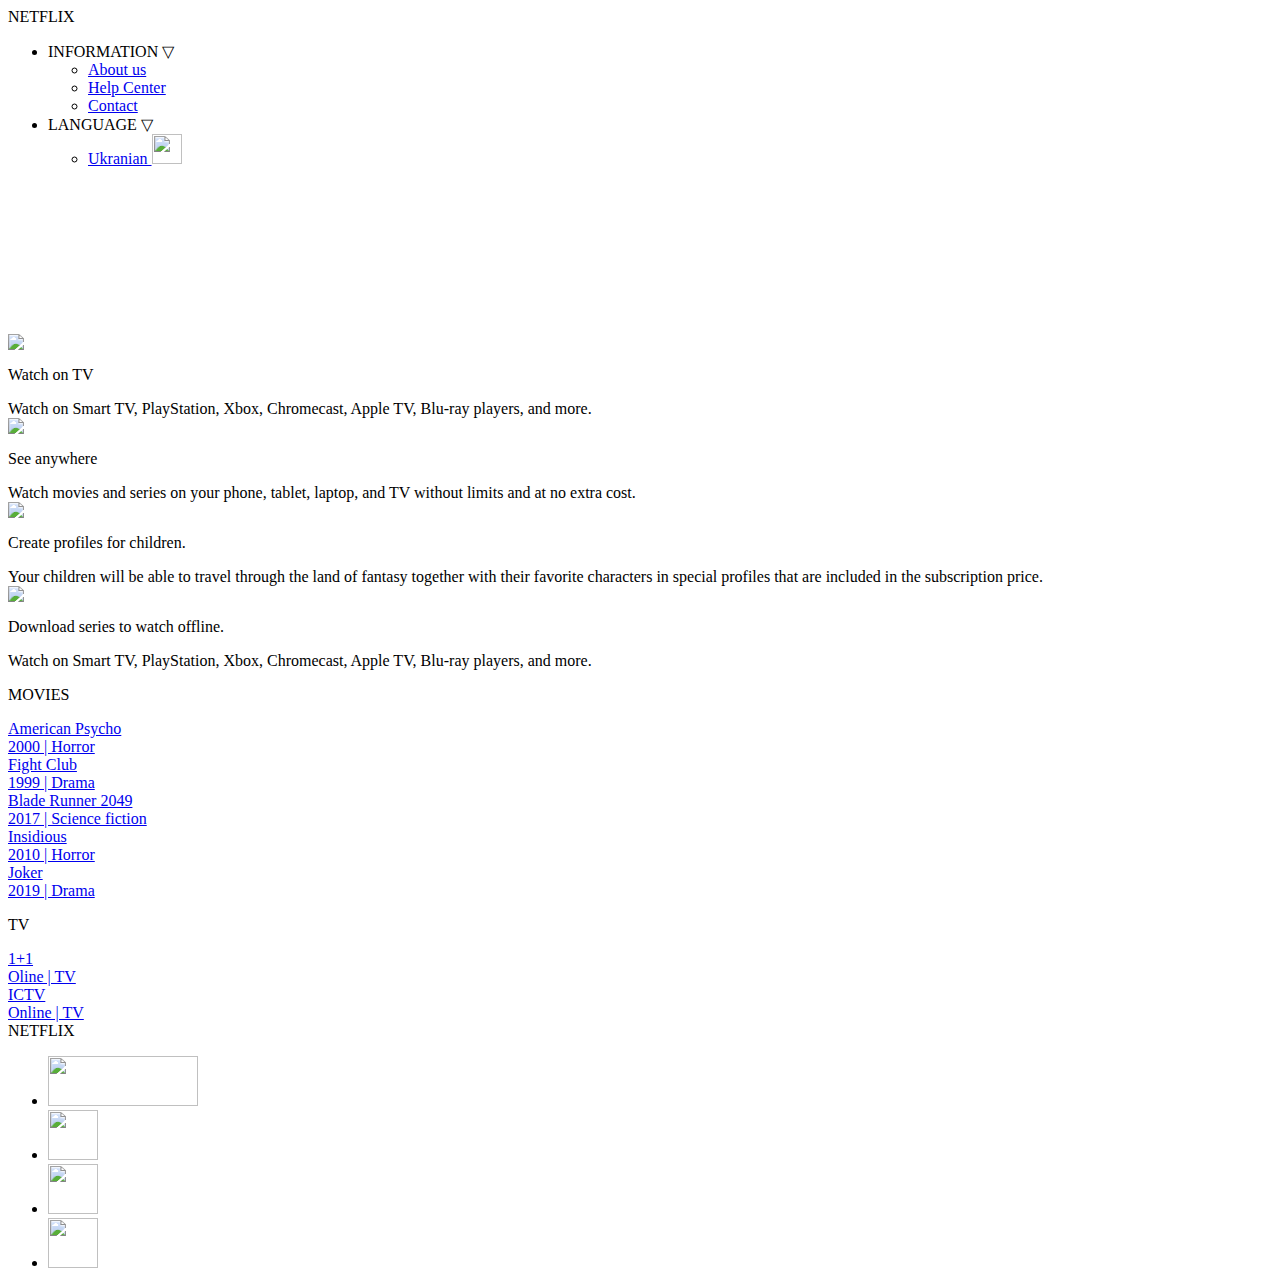
==== index.html @ b19f55da "V1" ====
<html>
<head>
    <title>NETFLIX</title>
    <link rel="apple-touch-icon" sizes="57x57" href="Media/apple-icon-57x57.png">
<link rel="apple-touch-icon" sizes="60x60" href="Media/apple-icon-60x60.png">
<link rel="apple-touch-icon" sizes="72x72" href="Media/apple-icon-72x72.png">
<link rel="apple-touch-icon" sizes="76x76" href="Media/apple-icon-76x76.png">
<link rel="apple-touch-icon" sizes="114x114" href="Media/apple-icon-114x114.png">
<link rel="apple-touch-icon" sizes="120x120" href="Media/apple-icon-120x120.png">
<link rel="apple-touch-icon" sizes="144x144" href="Media/apple-icon-144x144.png">
<link rel="apple-touch-icon" sizes="152x152" href="Media/apple-icon-152x152.png">
<link rel="apple-touch-icon" sizes="180x180" href="Media/apple-icon-180x180.png">
<link rel="icon" type="image/png" sizes="192x192"  href="Media/android-icon-192x192.png">
<link rel="icon" type="image/png" sizes="32x32" href="Media/favicon-32x32.png">
<link rel="icon" type="image/png" sizes="96x96" href="Media/favicon-96x96.png">
<link rel="icon" type="image/png" sizes="16x16" href="Media/favicon-16x16.png">
<link rel="manifest" href="Media/manifest.json">
<meta name="msapplication-TileColor" content="#ffffff">
<meta name="msapplication-TileImage" content="Media/ms-icon-144x144.png">
<meta name="theme-color" content="#ffffff">
    <link rel="preconnect" href="https://fonts.googleapis.com">
    <link rel="preconnect" href="https://fonts.gstatic.com" crossorigin>
    <link href="https://fonts.googleapis.com/css2?family=Josefin+Sans:ital,wght@0,100;0,200;0,300;0,400;0,500;0,600;0,700;1,100;1,200;1,300;1,400;1,500;1,600&display=swap" rel="stylesheet">
    <link rel="stylesheet" type="text/css" href="style.css">
    <meta name="viewport" content="width=device-width">
</head>
<body>
    <div class="wrapper ">
        <header class="header">
            <div class="header_menu">
                <a class="logo">NETFLIX</a>
          <nav>
             <ul>
                <li> <a>INFORMATION &xdtri;</a>
                    <ul>
                   
                        <li><a href="https://help.netflix.com/en/node/412?ui_action=kb-article-popular-categories">About us</a></li>
                        <li><a href="https://help.netflix.com/en/">Help Center</a></li>
                        <li><a href="https://help.netflix.com/en/contactus">Contact</a></li>
                    </ul>
                </li>
                <li><a>LANGUAGE &xdtri;</a>
                <ul>
                   
                    <li><a href="NETFLIX_UKR.html">Ukranian <img src="Media/UKR.png" width="30px" height="30px"></a></li>
                </ul>
            </li>
             </ul>
             </nav>
        
        </div>
        </header>
        <div class="video">
            <video  class="videos" src="Media/Intro.mp4"  autoplay loop muted preload="auto"></video>
        </div>
        <div class="box_container">
            
            <div class="box__row ">
                <div class="box__element box__element_1 ">
                    <div class="box scroll-items">
                        <img class="Sizeimg" src="Media/box1.png"><br>
                        <p>Watch on TV</p>
                        <div class="text">Watch on Smart TV, PlayStation, Xbox, Chromecast, Apple TV, Blu-ray players, and more.</div>
                    </div>
                </div>
                <div class="box__element box__element_2">
                    <div class="box">
                        <img class="Sizeimg" src="Media/box2.png">
                        <p>See anywhere</p>
                        <div class="text">Watch movies and series on your phone, tablet, laptop, and TV without limits and at no extra cost.</div>
                    </div>
                </div>
            </div>
            <div class="box__row">
                <div class="box__element box__element_3">
                    <div class="box">
                        <img class="Sizeimg" src="Media/box3.png">
                        <p>Create profiles for children.</p>
                        <div class="text">Your children will be able to travel through the land of fantasy together with their favorite characters in special profiles that are included in the subscription price.</div>
                    </div>
                </div>
                <div class="box__element box__element_4">
                    <div class="box">
                        <img class="Sizeimg" src="Media/box4.png">
                        <p>Download series to watch offline.</p>
                        <div class="text">Watch on Smart TV, PlayStation, Xbox, Chromecast, Apple TV, Blu-ray players, and more.</div>
                    </div>
                </div>
               
            </div>
            </div>
            <div class="content_container">
                <p>MOVIES</p>
                <div class="movies">
                    <div class="post_container">
                    <div class="post">
                       <div class="image1"></div>
                       <a href="https://youtu.be/81mibtQWWBg">
                        <div class="text1"> American Psycho </div>
                        <div class="text"> 2000 | Horror </div>
                    </a>
                    </div>
                     <div class="post">
                        <div class="image2"></div>
                        <a href="https://youtu.be/qtRKdVHc-cE"><div class="text1"> Fight Club </div>
                        <div class="text"> 1999 | Drama </div></a>
                     </div>
                     <div class="post">
                        <div class="image3"></div>
                        <a href="https://youtu.be/gCcx85zbxz4"><div class="text1"> Blade Runner 2049 </div>
                        <div class="text"> 2017 | Science fiction </div></a>
                     </div>
                     <div class="post">
                         <div class="image4"></div>
                         <a href="https://youtu.be/zuZnRUcoWos"><div class="text1"> Insidious </div>
                         <div class="text"> 2010 | Horror </div></a>
                     </div>
                     <div class="post">
                        <a href="https://youtu.be/zAGVQLHvwOY"><div class="image5"></div>
                        <div class="text1"> Joker </div>
                        <div class="text"> 2019 | Drama </div></a>
                     </div>
                     </div>
                </div>
                <p>TV</p>
                <div class="movies">
                    <div class="post_container">
        
                        
                    <div class="post1">
                        <div class="tv1"></div>
                        <a href="https://www.youtube.com/live/j5TqaWCCdUg?feature=share"><div class="text1"> 1+1 </div>
                        <div class="text"> Oline | TV </div>
                        </a>
                    </div>
                  
                     <div class="post1">
                        <div class="tv2"></div>
                       <a href="https://www.youtube.com/live/T88RnpKNN_s?feature=share"> <div class="text1"> ICTV </div>
                        <div class="text"> Online | TV </div></a>
                       
                     </div>
                     </div>
                  
                     </div>
                </div>
                <footer>
                    <div class="footer_container">
                        <a class="ftext">NETFLIX</a>
                        <ul>
                            <li>
                                <a href="https://play.google.com/store/apps/details?id=com.netflix.mediaclient"><img src="Media/GPL.png" width="150" height="50"></a>
                            </li>
                            <li>
                                <a href="https://www.instagram.com/netflixua/"><img src="Media/INST.png" width="50" height="50"></a>
                            </li>
                            <li>
                                <a href="https://www.facebook.com/netflixua/"><img src="Media/FACE.png" width="50" height="50"></a>
                            </li>
                            <li>
                                <a href="https://www.youtube.com/@Netflix"><img src="Media/TUBE.png" width="50" height="50"></a>
                            </li>
                        </ul>
                        
                    </div>
                </footer>
              
            </div>
           
<footer>
    
    <script src="JS.js"> </script>
</body>
</html>
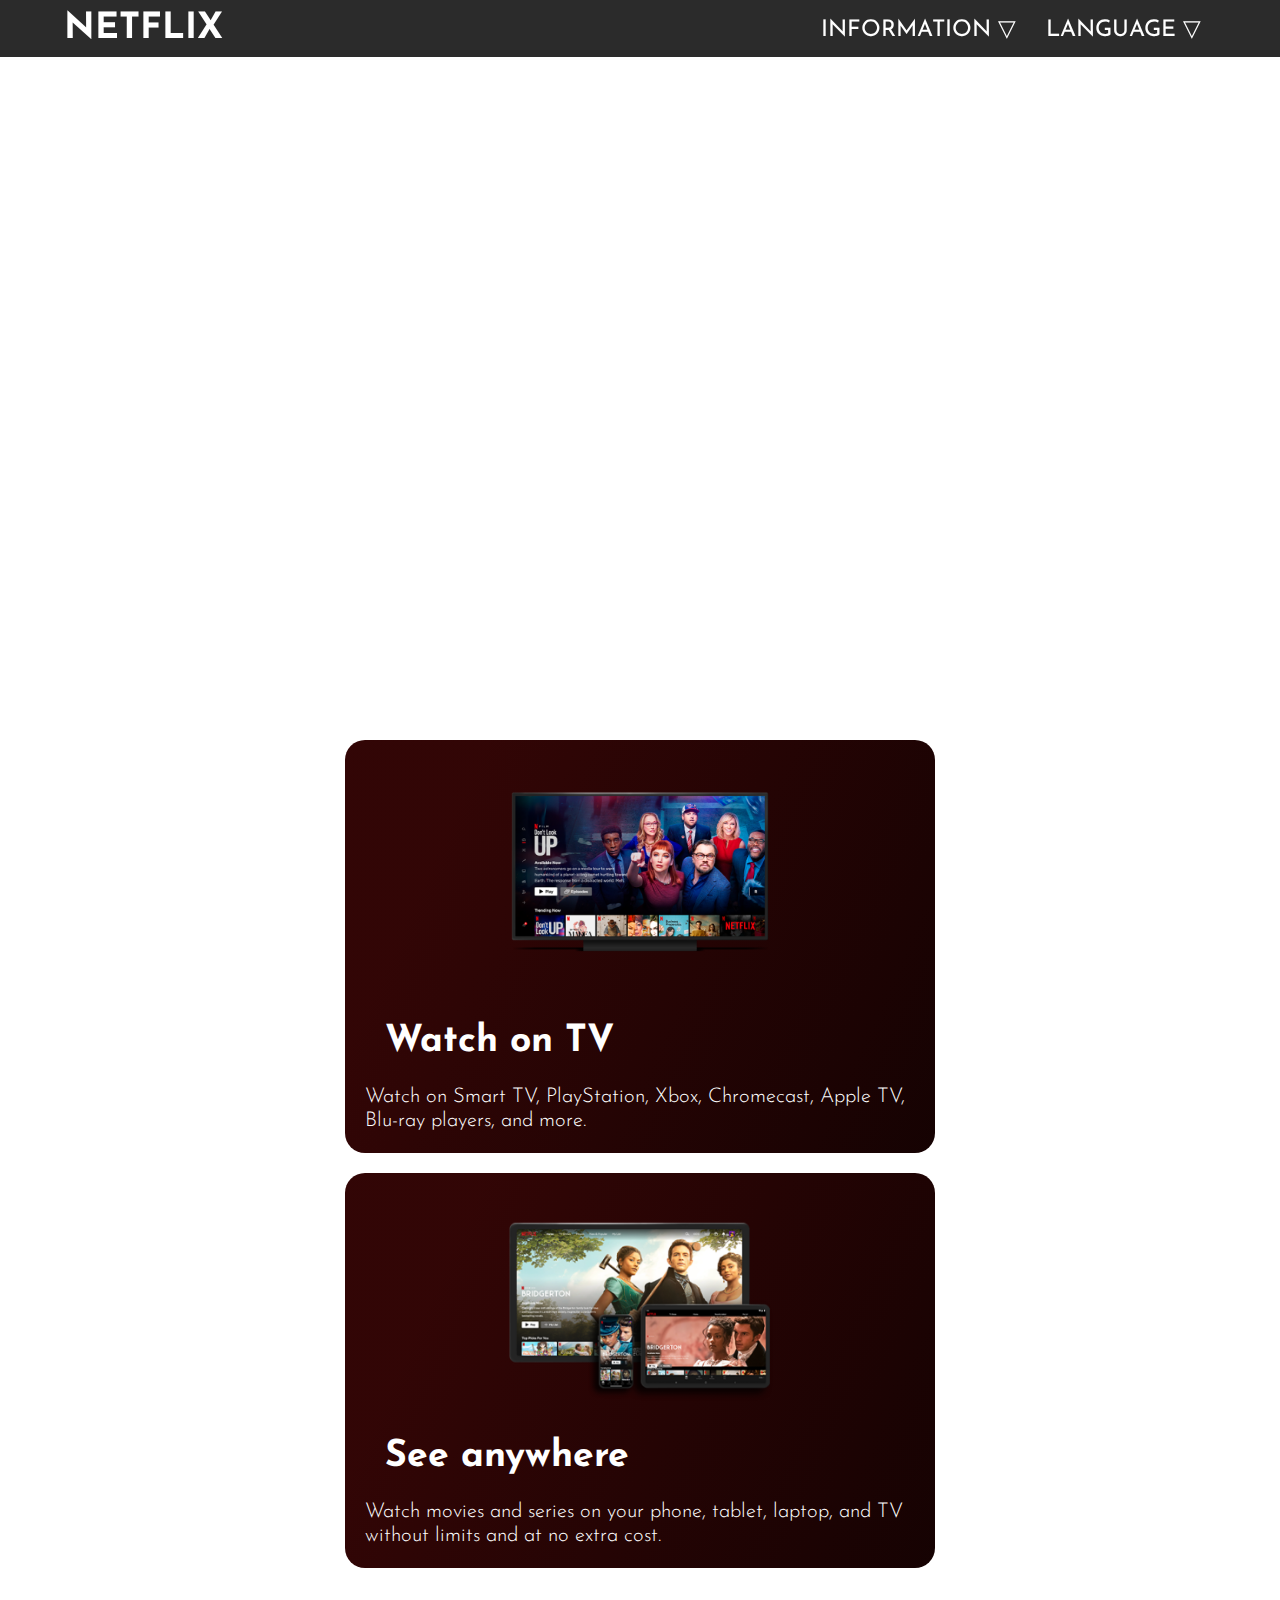
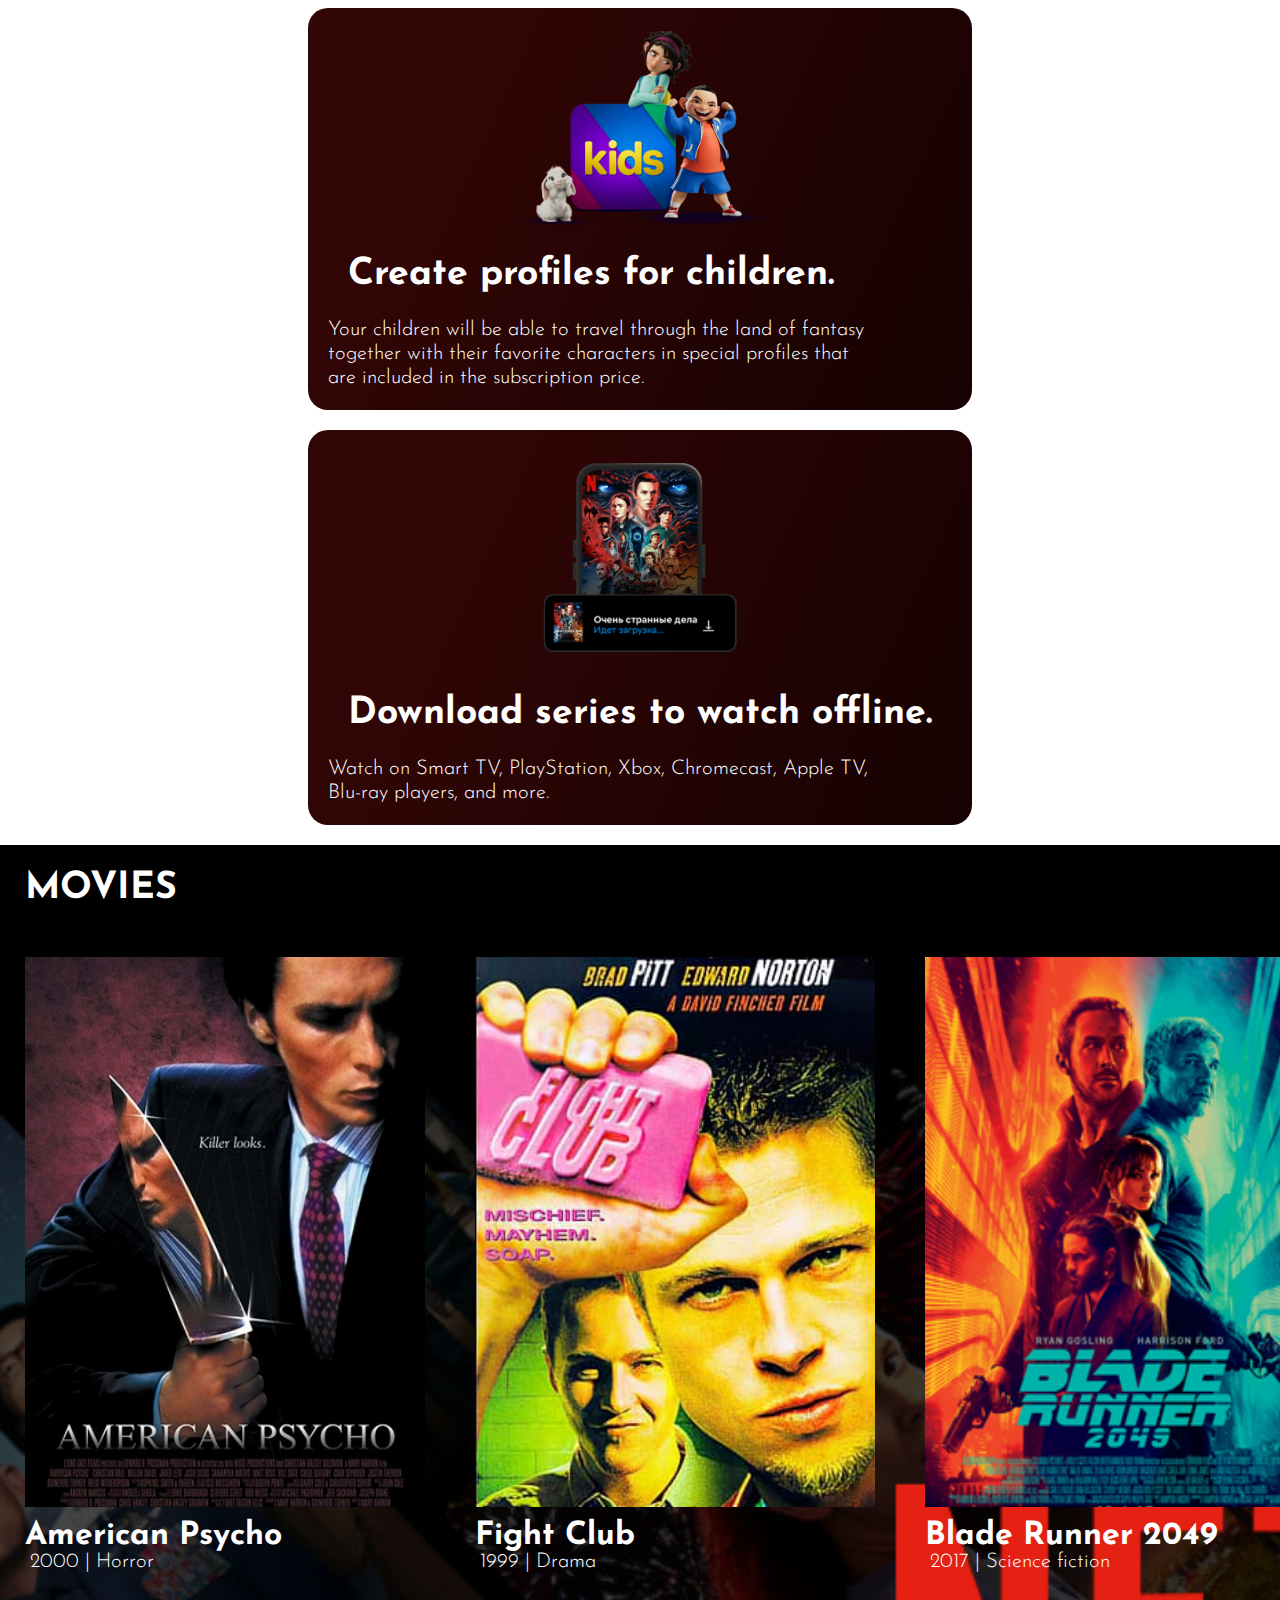
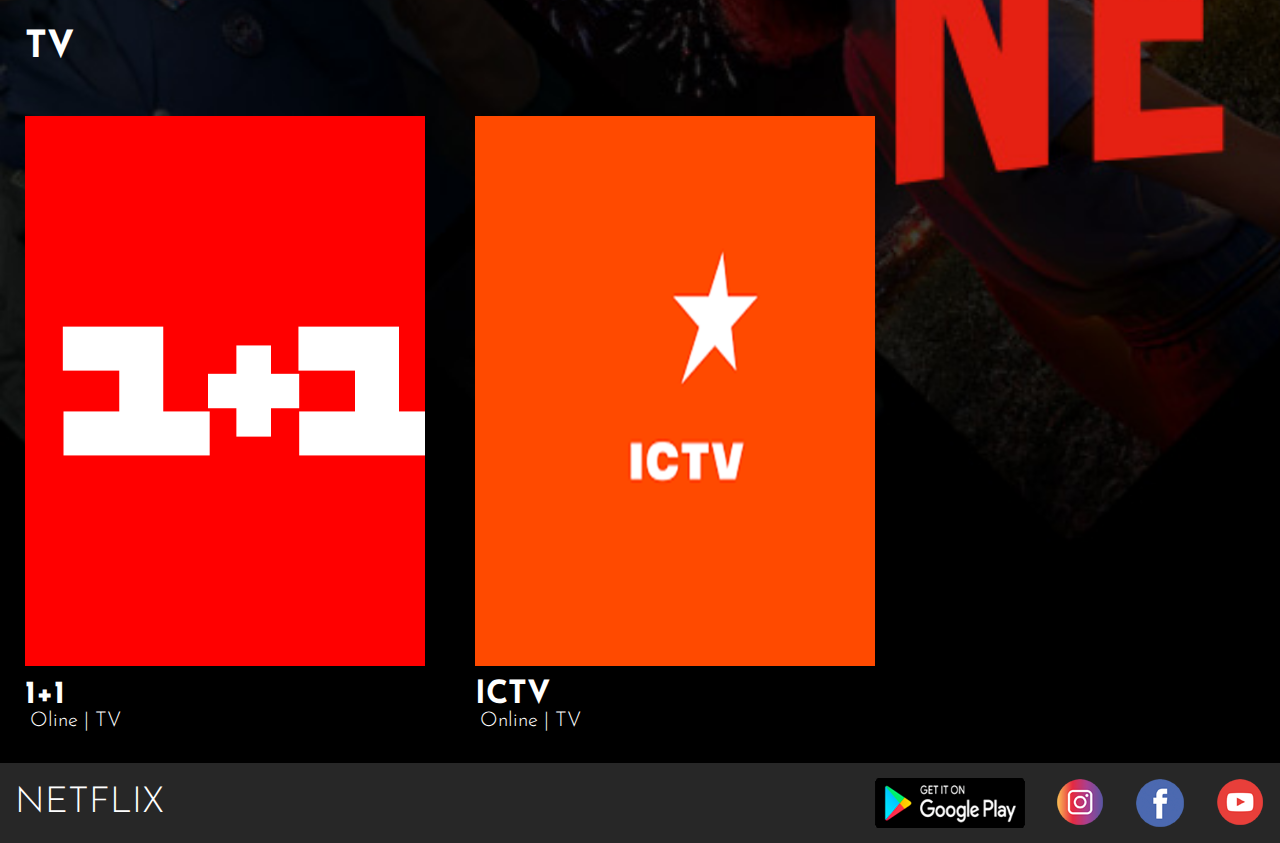
==== commit 9bb1d93c: "Update index.html" ====
--- a/index.html
+++ b/index.html
@@ -51,7 +51,7 @@
         </div>
         </header>
         <div class="video">
-            <video  class="videos" src="Media/Intro.mp4"  autoplay loop muted preload="auto"></video>
+            <video  class="videos" src="Media/INTRO.webm"  autoplay loop muted preload="auto"></video>
         </div>
         <div class="box_container">
             
--- a/style.css
+++ b/style.css
@@ -0,0 +1,455 @@
+
+@import url('https://fonts.googleapis.com/css2?family=Josefin+Sans:ital,wght@0,100;0,200;0,300;0,400;0,500;0,600;0,700;1,100;1,200;1,300;1,400;1,500;1,600&display=swap');
+
+* {
+  margin: 0;
+  padding: 0;
+  box-sizing: border-box;
+  list-style: none;
+  text-decoration: none;
+}
+
+body {
+ 
+  min-width: 100vw;
+  background-color: rgb(255, 255, 255);
+  overflow-x:hidden;
+ 
+}
+::-webkit-scrollbar{
+  width:15px;
+
+}
+::-webkit-scrollbar-track{
+background: #575757;;
+
+}
+::-webkit-scrollbar-thumb{
+  background: #350101;
+  border-radius: 8px;
+  border: 3px solid #350101;
+  
+  }
+.wraper { 
+    width: 100%;
+    height:100%
+}
+
+.header {
+  min-width: 100vw;
+position: fixed;
+z-index: 3;
+  min-width: 100vw;
+  max-height: 600px;
+  background:  #000000d4;
+}
+.header nav ul li {
+  position: relative;
+  float: left;
+}
+header nav ul li a:hover{
+  background: #000000;
+}
+.header nav ul li a {
+  padding: 15px;
+  display: block;
+ 
+  max-width:400px;
+  font-family: 'Josefin Sans';
+  font-style: normal;
+  font-weight: 400;
+  font-size: 23px;
+  color: #FFFFFF;
+  
+}
+nav ul li ul{
+ 
+  position:absolute;
+  left:0;
+  width: 180px;
+  background-color: #3c3c3cbb;
+  display: none;
+  
+}
+nav ul li ul li{
+ width: 100%;
+ border: 1px solid rgb(0, 0, 0,1);
+  
+}
+nav ul li:hover > ul{
+  display:initial;
+}
+.header_container { 
+  min-width: 100;
+
+}
+
+.header_menu {
+
+  display: flex;
+  justify-content: space-between;
+  align-items: center;
+  flex-wrap: wrap;
+  padding: 0 5%;
+
+  
+}
+.logo {
+
+  min-width: 300px;
+  font-family: 'Josefin Sans';
+  font-style: normal;
+  font-weight: 700;
+  font-size: 36px;
+  color: #FFFFFF;
+  animation: text 15s ease-in-out infinite;
+  transition: 0.5s;
+  flex-grow: 2;
+}
+.logo:hover{
+  transform: scale(1.1);
+}
+
+
+.header_container {
+  display: flex;
+  min-width: 100vw;
+  align-items: center;
+  flex-wrap: wrap;
+}
+
+.header_menu {
+    
+}
+
+@media (max-width: 6000px) {
+    .wraper {
+        min-width: 900px;
+      }
+      .text{
+        max-width:900px;
+       
+      }
+      .p{
+        max-width:900px;
+      }
+}
+@media (max-width: 1400px) {
+ 
+    .text{
+      max-width:550px;
+     
+    }
+    .p{
+      max-width:600px;
+    }
+}
+
+@media (max-width: 992px) {
+  .wraper {
+    min-width: 700px;
+  }
+     .text{
+        max-width:450px;
+        max-height: 800px;
+      }
+      .p{
+        max-width:300px;
+        
+      }
+
+
+  .box_element {
+    flex-basis: 100%;
+  }
+}
+
+@media (max-width: 767px) {
+  .wraper {
+    max-width: none;
+  }
+  .p{
+    max-width:200px;
+    
+  }
+
+}
+
+
+
+
+
+@keyframes text {
+  0% {
+    color: #FFFFFF;
+  }
+  50% {
+    color: #ff0909;
+    text-shadow: 0 0 12px #ff0000, 0 0 50px #ff0000, 0 0 100px #ff0000;
+  }
+  100% {
+    color: #FFFFFF;
+  }
+}
+
+@keyframes bbox {
+  0% {
+    background-position: 0 50%;
+  }
+  50% {
+    background-position: 50% 100%;
+  }
+  100% {
+    background-position: 0 50%;
+  }
+}
+
+
+
+.video {
+  position: relative;
+  padding-bottom: 56.25%;
+  z-index: -1;
+}
+
+.videos {
+  width: 100%;
+  position: absolute;
+  height: auto;
+  top: 0;
+  left: 0;
+}
+
+
+
+.size_imgbg {
+  min-width: 100vw;
+  position: relative;
+  z-index: 0;
+}
+
+
+.box_container {
+  display: flex;
+ 
+  position: relative;
+  z-index: 2;
+  min-width: 100vw;
+  min-height: 1046px;
+  background-image: url('Media/netflix.png');
+  background-position: 0 0%;
+  background-repeat: no-repeat;
+  background-size: cover;
+  justify-content: center;
+  align-items: center;
+  top:0;
+  left:0;
+  flex-wrap: wrap;
+}
+
+.box_row {
+  display: flex;
+
+  
+}
+
+.box_element {
+  flex: 0 1 50%;
+}
+
+.box_element_1 {
+}
+
+.box_element_2 {}
+
+.box_element_3 {}
+
+.box_element_4 {}
+
+.box {
+  min-width: 25vw;
+  max-height: 800px;
+  padding:  15px;
+  margin: 20px;
+  background: linear-gradient(114.39deg, rgba(202, 22, 22, 0.249) 10.52%, rgba(0, 0, 0, 0.594) 92.15%), #000000;
+  border-radius: 20px;
+  background-size: 200%;
+  animation: bbox 5s ease-in-out infinite;
+}
+
+.Sizeimg {
+    display: flex;
+  margin: auto;
+  max-width: 300px;
+  justify-content:center;
+ 
+}
+
+p {
+
+  margin: 25px;
+  font-family: 'Josefin Sans';
+  font-style: normal;
+  font-weight: 700;
+  font-size: calc(30px + 11 * (100vw / 1920));
+  color: #FFFFFF;
+
+}
+.text1 {
+  max-width: 600px;
+  font-family: 'Josefin Sans';
+  font-style: normal;
+  font-weight: 700;
+  font-size: 32px;
+  line-height: 18px;
+  color: #FFFFFF;
+  margin-top: 20px;
+}
+
+.text {
+
+  font-family: 'Josefin Sans';
+  font-style: normal;
+  font-weight: 300;
+  font-size: calc(15px + 8 * (100vw / 1920));
+  line-height: 24px;
+  color: #FFFFFF;
+  margin: 5px;
+}
+
+footer{
+  min-width: 100vw;
+
+  min-width: 100vw;
+  max-height: 600px;
+  background: #272727;
+
+}
+.footer_container{
+  display: flex;
+  justify-content: space-between;
+  align-items: center;
+  min-width: 100%;
+  flex-wrap: wrap;
+}
+
+.footer_container ul li{
+  position: relative;
+  float:left;
+}
+.footer_container  ul li a {
+  padding: 15px;
+  display: block;
+  
+}
+
+.ftext{
+  font-family: 'Josefin Sans';
+  font-style: normal;
+  font-weight: 300;
+  font-size: 36;
+  line-height: 32px;
+  color: #FFFFFF;
+  margin: 15px;
+
+}
+.content_container {
+  display: flex;
+ justify-content: left;
+  position: relative;
+  z-index: 0;
+  min-width: 100vw;
+  min-height:100vh;
+  background-image: url('Media/netflix_large.jpeg');
+  background-position: 0 0%;
+  background-repeat: no-repeat;
+  background-size: cover;
+  flex-wrap: wrap;
+}
+.post_container{
+  display: flex;
+  overflow-x:auto;
+  user-select: none;
+  cursor: grab;
+  scroll-behavior: smooth;
+  scrollbar-width: none;
+ 
+
+}
+.post_container::-webkit-scrollbar{
+  display: none;
+}
+
+.post{
+  margin: 25px;
+}
+.post1{
+  margin: 25px;
+}
+.image1{
+  min-width: 400px;
+  min-height: 550px;
+  background-image: url('Media/AMERICAN.jpg');
+  background-position: 0 0%;
+  background-repeat: no-repeat;
+  background-size: cover;
+  user-select: none;
+}
+.tv1{
+  min-width: 400px;
+  min-height: 550px;
+  background-image: url('Media/TV.png');
+  background-position: 0 0%;
+  background-repeat: no-repeat;
+  background-size: cover;
+}
+.tv2{
+  min-width: 400px;
+  min-height: 550px;
+  background-image: url('Media/TV2.png');
+  background-position: 0 0%;
+  background-repeat: no-repeat;
+  background-size: cover;
+}
+.image2{
+  min-width: 400px;
+  min-height: 550px;
+  background-image: url('Media/Fight_club.jpg');
+  background-position: 0 0%;
+  background-repeat: no-repeat;
+  background-size: cover;
+}
+.image3{
+  min-width: 400px;
+  min-height: 550px;
+  background-image: url('Media/Blade_Runner_2049_poster.png');
+  background-position: 0 0%;
+  background-repeat: no-repeat;
+  background-size: cover;
+}
+.image4{
+  min-width: 400px;
+  min-height: 550px;
+  background-image: url('Media/INSID.jpg');
+  background-position: 0 0%;
+  background-repeat: no-repeat;
+  background-size: cover;
+}
+.image5{
+  min-width: 400px;
+  min-height: 550px;
+  background-image: url('Media/JOKER.jpg');
+  background-position: 0 0%;
+  background-repeat: no-repeat;
+  background-size: cover;
+}
+.movies{
+ 
+  position: relative;
+  z-index:2;
+  min-width:100vw;
+  display: flex;
+  justify-content: flex-start;
+  align-items: center;
+
+}
